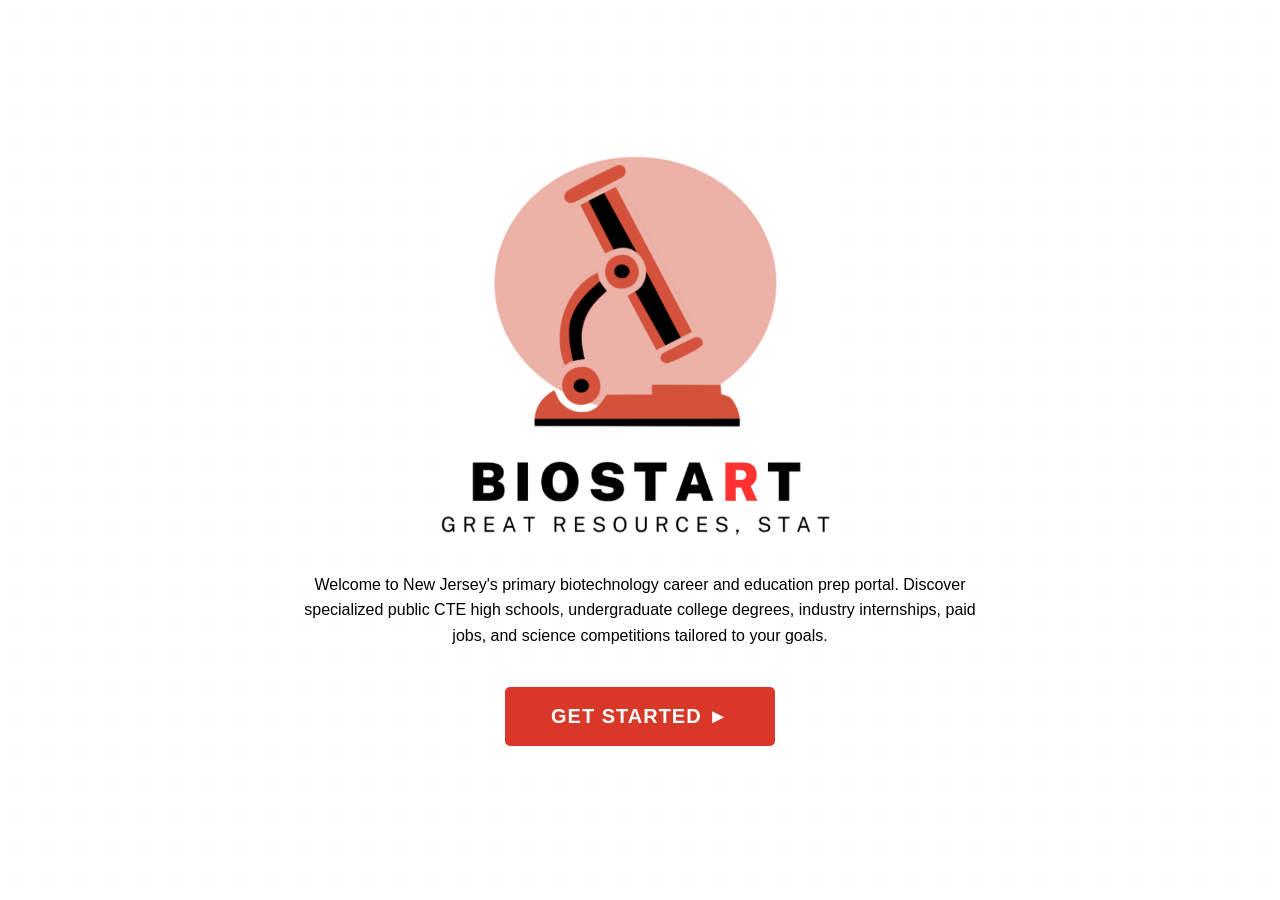
==== index.html @ e159eb1a "Update index.html" ====
<!DOCTYPE html>
<html lang="en">
<head>
    <meta charset="UTF-8">
    <meta name="viewport" content="width=device-width, initial-scale=1.0">
    <title>BIOSTART - Biotechnology Career & College Prep</title>
    <link rel="stylesheet" href="style.css">
    <link rel="icon" href="favicon.ico" sizes="any">
    <link rel="icon" type="image/png" href="favicon-192.png">
    <link rel="apple-touch-icon" href="apple-touch-icon.png">
</head>
<body>

    <!-- FULLSCREEN SPLASH OVERLAY PAGE -->
    <div id="splash-overlay">
        <img src="Draft for CTE Website.png" alt="BIOSTART Logo" class="splash-logo-img">
        <p class="splash-desc">
            Welcome to New Jersey's primary biotechnology career and education prep portal. Discover specialized public CTE high schools, undergraduate college degrees, industry internships, paid jobs, and science competitions tailored to your goals.
        </p>
        <button class="splash-btn" onclick="document.getElementById('splash-overlay').style.display='none'">GET STARTED ►</button>
    </div>

    <!-- BRAND HEADER -->
    <header>
        <a class="brand-box" href="index.html">
            <img src="biostart_logo_removed.bg.png" alt="BIOSTART logo" class="brand-logo-img">
            <div class="brand-title">
                <h1>BIOSTA<span style="color: #D93829;">R</span>T</h1>
                <p>Great Resources, Stat</p>
            </div>
        </a>
        <a class="user-pill" href="profile.html">
            👤 <span id="user-greeting">Guest Account</span>
        </a>
    </header>

    <!-- NAVIGATION BAR -->
    <nav>
        <a href="index.html" class="nav-btn active">Home</a>
        <a href="survey.html" class="nav-btn">Take Survey</a>
        <a href="jobs.html" class="nav-btn">Internships & Jobs</a>
        <a href="colleges.html" class="nav-btn">Colleges</a>
        <a href="highschools.html" class="nav-btn">Vocational High Schools</a>
        <a href="opportunities.html" class="nav-btn">Opportunities</a>
        <a href="resume.html" class="nav-btn">Create Resume</a>
        <a href="profile.html" class="nav-btn">Account Profile</a>
    </nav>

    <!-- MAIN APP CONTAINER -->
    <div class="container">
        <div class="hero-card">
            <h1 class="hero-title">Biotechnology Career & College Prep:<br>Student Resources</h1>
            <p style="font-size: 15px; max-width: 750px; margin: 0 auto 20px; color: #444;">A central hub designed for New Jersey students from middle school through higher education to discover biotech CTE high schools, degree tracks, internships, paid positions, and academic competitions.</p>
            <a href="survey.html" class="arrow-btn">
                GET STARTED ►
            </a>
            <p style="font-size: 13px; font-weight: 800; margin-top: 12px; color: #666;">Take the survey to see your personalized results</p>
            <div class="hero-tagline">EXPLORE . APPLY . SUCCEED .</div>
        </div>
    </div>



    <script src="script.js"></script>
</body>
</html>
---- style.css ----
/* style.css */
/* ==========================================================================
   BIOSTART CANVA DESIGN SYSTEM (RED #D93829, BLACK #0D0D0D, SOFT PINK/CREAM)
   ========================================================================== */
   :root {
    --biostart-red: #D93829;
    --biostart-red-hover: #b82a1d;
    --biostart-black: #0d0d0d;
    --biostart-white: #ffffff;
    --biostart-bg: hsl(351, 100%, 96%);
    --biostart-card-bg: hsl(351, 100%, 96%);
    --biostart-gray-light: rgb(255, 255, 255);
    --biostart-border: #0d0d0d;
    --biostart-font-main: 'Segoe UI', -apple-system, BlinkMacSystemFont, Roboto, sans-serif;
}

* {
    box-sizing: border-box;
    margin: 0;
    padding: 0;
}

body {
    font-family: var(--biostart-font-main);
    background-color: var(--biostart-bg);
    /* SUBTLE GEOMETRIC DOT GRID PATTERN FOR SIDE MARGINS */
    background-image: 
        radial-gradient(rgba(217, 56, 41, 0.12) 1.5px, transparent 1.5px), 
        radial-gradient(rgba(13, 13, 13, 0.05) 1.5px, transparent 1.5px);
    background-position: 0 0, 16px 16px;
    background-size: 32px 32px;
    background-attachment: fixed;
    color: var(--biostart-black);
    line-height: 1.5;
    -webkit-font-smoothing: antialiased;
    position: relative;
}

@media (max-width: 1320px) {
    body::before, body::after {
        display: none;
    }
}

/* --- SPLASH OVERLAY PAGE --- */
#splash-overlay {
    position: fixed;
    top: 0; left: 0; width: 100vw; height: 100vh;
    background-color: var(--biostart-white);
    color: var(--biostart-white);
    z-index: 9999;
    display: flex;
    flex-direction: column;
    justify-content: center;
    align-items: center;
    text-align: center;
    padding: 24px;
    overflow-y: auto;
     background-image: 
        radial-gradient(rgba(217, 56, 41, 0.12) 1.5px, transparent 1.5px), 
        radial-gradient(rgba(13, 13, 13, 0.05) 1.5px, transparent 1.5px);
    background-position: 0 0, 16px 16px;
    background-size: 32px 32px;
    background-attachment: fixed;
    color: var(--biostart-black);
    line-height: 1.5;
}

.splash-logo-img {
    width: auto;
    height: auto;
    max-width: min(560px, 100%);
    max-height: 45vh;
    object-fit: contain;
    margin-bottom: 16px;
}

.splash-title {
    font-size: 52px;
    font-weight: 900;
    letter-spacing: 3px;
    text-transform: uppercase;
    color: black;
    line-height: 1;
}

.splash-sub {
    font-size: 16px;
    font-weight: 800;
    letter-spacing: 2.5px;
    color: var(--biostart-red);
    text-transform: uppercase;
    margin-top: 10px;
    margin-bottom: 24px;
}

.splash-desc {
    max-width: 680px;
    font-size: 16px;
    color: black;
    margin-bottom: 36px;
    line-height: 1.6;
}

.splash-btn {
    background-color: var(--biostart-red);
    color: white;
    border: 3px solid white;
    padding: 18px 46px;
    font-size: 20px;
    font-weight: 900;
    text-transform: uppercase;
    cursor: pointer;
    border-radius: 8px;
    box-shadow: 0 6px 0 white;
    transition: all 0.2s;
    letter-spacing: 1px;
    text-decoration: none;
    display: inline-block;
}

.splash-btn:hover {
    transform: translateY(-4px);
    box-shadow: 0 10px 0 white;
    background-color: var(--biostart-red-hover);
}

/* --- SITE HEADER & BRANDING --- */
header {
    background-color: var(--biostart-black);
    color: var(--biostart-white);
    border-bottom: 6px solid var(--biostart-red);
    padding: 14px 32px;
    display: flex;
    justify-content: space-between;
    align-items: center;
    flex-wrap: wrap;
    gap: 15px;
    position: relative;
    z-index: 10;
}

.brand-box {
    display: flex;
    align-items: center;
    gap: 16px;
    cursor: pointer;
    text-decoration: none;
}

.brand-logo-img {
    height: 52px;
    width: auto;
    object-fit: contain;
}

.brand-title h1 {
    font-size: 26px; font-weight: 900;
    letter-spacing: 2px; text-transform: uppercase;
    color: var(--biostart-white); margin: 0; line-height: 1;
}

.brand-title p {
    font-size: 11px; text-transform: uppercase;
    letter-spacing: 1.5px; color: var(--biostart-red);
    font-weight: 800; margin-top: 4px;
}

.user-pill {
    background: #1a1a1a;
    border: 1px solid #333;
    padding: 8px 18px;
    border-radius: 20px;
    font-size: 12px;
    font-weight: 700;
    text-transform: uppercase;
    color: white;
    cursor: pointer;
    text-decoration: none;
    transition: background 0.2s;
}

.user-pill:hover {
    background: #2a2a2a;
    border-color: var(--biostart-red);
}

/* --- ROUNDED FLOATING SITE NAVIGATION BAR --- */
nav {
    background-color: var(--biostart-black);
    border: 3px solid var(--biostart-black);
    border-radius: 50px;
    display: flex;
    justify-content: flex-start;
    align-items: center;
    overflow-x: auto;
    white-space: nowrap;
    padding: 6px 12px;
    margin: 20px auto 0;
    max-width: 1232px;
    box-shadow: 0 4px 0 var(--biostart-black);
    position: relative;
    z-index: 10;
}

nav a.nav-btn {
    background: none;
    border: none;
    color: var(--biostart-white);
    padding: 10px 18px;
    font-weight: 800;
    text-transform: uppercase;
    font-size: 12px;
    letter-spacing: 0.5px;
    cursor: pointer;
    transition: all 0.2s;
    border-radius: 25px;
    text-decoration: none;
    display: inline-block;
    margin: 0 2px;
}

nav a.nav-btn:hover, nav a.nav-btn.active {
    color: var(--biostart-white);
    background-color: var(--biostart-red);
}

/* --- MAIN CONTAINER & PAGES --- */
.container {
    max-width: 1280px;
    margin: 28px auto;
    padding: 0 24px;
    min-height: 75vh;
    position: relative;
    z-index: 1;
}

/* --- CANVA HERO BANNER (PURE CSS LAYERED PATTERN) --- */
.hero-card {
    background: 
        linear-gradient(135deg, rgba(255, 255, 255, 0.98) 0%, rgba(250, 248, 245, 0.98) 100%);
    border: 3px solid var(--biostart-black);
    border-radius: 12px;
    padding: 42px 32px;
    text-align: center;
    box-shadow: 0 8px 0 var(--biostart-black);
    margin-bottom: 32px;
    position: relative;
    overflow: hidden;
}

.hero-title {
    font-size: 32px;
    font-weight: 900;
    text-transform: uppercase;
    letter-spacing: 1px;
    color: var(--biostart-black);
    margin-bottom: 16px;
    line-height: 1.2;
}

.hero-tagline {
    font-size: 22px;
    font-weight: 900;
    letter-spacing: 3px;
    color: var(--biostart-red);
    text-transform: uppercase;
    margin-top: 28px;
}

.arrow-btn {
    display: inline-flex;
    align-items: center;
    gap: 12px;
    background-color: var(--biostart-red);
    color: white;
    border: 3px solid var(--biostart-black);
    padding: 16px 36px;
    font-size: 18px;
    font-weight: 900;
    text-transform: uppercase;
    cursor: pointer;
    border-radius: 6px;
    box-shadow: 0 4px 0 var(--biostart-black);
    transition: transform 0.15s, box-shadow 0.15s;
    text-decoration: none;
}

.arrow-btn:hover {
    transform: translateY(-3px);
    box-shadow: 0 7px 0 var(--biostart-black);
    background-color: var(--biostart-red-hover);
}

/* --- CANVA VISUAL CHOICE CARDS --- */
.canva-choice-grid {
    display: grid;
    grid-template-columns: 1fr 1fr;
    gap: 24px;
    margin-bottom: 30px;
}

@media (max-width: 768px) {
    .canva-choice-grid { grid-template-columns: 1fr; }
}

.choice-card {
    background: rgba(255, 255, 255, 0.98);
    border: 3px solid var(--biostart-black);
    border-radius: 10px;
    padding: 28px;
    cursor: pointer;
    transition: all 0.2s;
    box-shadow: 0 6px 0 var(--biostart-black);
    display: flex;
    flex-direction: column;
    justify-content: space-between;
}

.choice-card:hover, .choice-card.selected {
    transform: translateY(-4px);
    box-shadow: 0 10px 0 var(--biostart-red);
    border-color: var(--biostart-red);
}

.choice-card-icon {
    font-size: 42px;
    margin-bottom: 14px;
}

.choice-card-title {
    font-size: 20px;
    font-weight: 900;
    text-transform: uppercase;
    margin-bottom: 10px;
    color: var(--biostart-black);
}

.choice-card-desc {
    font-size: 13px;
    color: #444;
    line-height: 1.45;
}

/* --- HEADINGS & FILTER HEADERS --- */
h2 {
    font-size: 24px;
    text-transform: uppercase;
    font-weight: 900;
    color: var(--biostart-black);
    margin-bottom: 18px;
    border-left: 6px solid var(--biostart-red);
    padding-left: 14px;
}

.filter-header-bar {
    background: var(--biostart-black);
    color: white;
    padding: 10px 18px;
    font-weight: 900;
    font-size: 12px;
    text-transform: uppercase;
    letter-spacing: 1px;
    border-radius: 4px;
    margin-bottom: 20px;
    display: flex;
    justify-content: space-between;
    align-items: center;
}

/* --- CARDS GRID LAYOUT --- */
.grid {
    display: grid;
    grid-template-columns: repeat(auto-fill, minmax(320px, 1fr));
    gap: 22px;
}

.card {
    background: rgba(255, 255, 255, 0.98);
    border: 2px solid var(--biostart-black);
    border-radius: 8px;
    padding: 22px;
    position: relative;
    display: flex;
    flex-direction: column;
    justify-content: space-between;
    box-shadow: 0 4px 0 var(--biostart-black);
    transition: transform 0.2s;
}

.card:hover {
    transform: translateY(-4px);
    box-shadow: 0 8px 0 var(--biostart-black);
}

.card-tag {
    background-color: var(--biostart-black);
    color: white;
    font-size: 10px;
    font-weight: 800;
    text-transform: uppercase;
    padding: 4px 9px;
    border-radius: 3px;
    margin-bottom: 12px;
    width: fit-content;
}

.card-title {
    font-size: 17px;
    font-weight: 900;
    text-transform: uppercase;
    margin-bottom: 8px;
    color: var(--biostart-black);
}

.card-body {
    font-size: 13px;
    color: #333;
    margin-bottom: 16px;
    line-height: 1.45;
}

.card-actions {
    display: flex;
    justify-content: space-between;
    align-items: center;
    margin-top: auto;
    padding-top: 12px;
    border-top: 1px solid #ddd;
}

.btn-action {
    background: var(--biostart-black);
    color: white;
    border: none;
    padding: 9px 16px;
    font-weight: 800;
    font-size: 11px;
    text-transform: uppercase;
    cursor: pointer;
    border-radius: 4px;
    transition: background 0.2s;
    text-decoration: none;
}

.btn-action:hover {
    background: var(--biostart-red);
}

.like-heart {
    font-size: 24px;
    cursor: pointer;
    color: #ccc;
    transition: color 0.2s;
    user-select: none;
}

.like-heart.liked {
    color: var(--biostart-red);
}

/* --- CTE HIGH SCHOOL SIDEBAR --- */
.hs-layout {
    display: grid;
    grid-template-columns: 280px 1fr;
    gap: 24px;
}

@media (max-width: 800px) {
    .hs-layout { grid-template-columns: 1fr; }
}

.hs-sidebar {
    background: rgba(255, 255, 255, 0.98);
    border: 2px solid var(--biostart-black);
    padding: 20px;
    border-radius: 8px;
    box-shadow: 0 4px 0 var(--biostart-black);
    height: fit-content;
}

.county-list {
    list-style: none;
    margin-top: 10px;
}

.county-list li {
    padding: 8px 12px;
    font-weight: 800;
    font-size: 12px;
    text-transform: uppercase;
    cursor: pointer;
    border-radius: 4px;
    border: 1px solid transparent;
    margin-bottom: 4px;
}

.county-list li:hover, .county-list li.active {
    background: var(--biostart-red);
    color: white;
    border-color: var(--biostart-black);
}

/* --- RESUME & PROFILE FORMS --- */
.resume-grid, .profile-grid {
    display: grid;
    grid-template-columns: 1fr 1fr;
    gap: 24px;
}

@media (max-width: 850px) {
    .resume-grid, .profile-grid { grid-template-columns: 1fr; }
}

.form-card {
    background: rgba(255, 255, 255, 0.98);
    border: 3px solid var(--biostart-black);
    padding: 24px;
    border-radius: 8px;
    box-shadow: 0 6px 0 var(--biostart-black);
}

.resume-field {
    width: 100%;
    padding: 10px;
    margin-bottom: 14px;
    border: 2px solid var(--biostart-black);
    border-radius: 4px;
    font-family: var(--biostart-font-main);
    font-size: 13px;
    background: white;
}

/* SAMPLE TOGGLE SWITCH BOX STYLES */
.sample-toggle-box {
    background: #fff0f0;
    border: 2px solid var(--biostart-red);
    border-radius: 6px;
    padding: 10px 14px;
    margin-bottom: 16px;
}

.toggle-container {
    display: inline-flex;
    align-items: center;
    cursor: pointer;
    user-select: none;
}

.toggle-container input {
    display: none;
}

.toggle-slider {
    width: 38px;
    height: 22px;
    background-color: #ccc;
    border: 2px solid var(--biostart-black);
    border-radius: 20px;
    position: relative;
    transition: 0.25s;
    margin-right: 10px;
    flex-shrink: 0;
}

.toggle-slider::before {
    content: "";
    position: absolute;
    width: 14px;
    height: 14px;
    border-radius: 50%;
    background-color: white;
    border: 1px solid var(--biostart-black);
    top: 2px;
    left: 2px;
    transition: 0.25s;
}

.toggle-container input:checked + .toggle-slider {
    background-color: var(--biostart-red);
}

.toggle-container input:checked + .toggle-slider::before {
    transform: translateX(16px);
}

.toggle-label {
    font-size: 11.5px;
    font-weight: 800;
    text-transform: uppercase;
    color: var(--biostart-black);
}

/* RESUME DISPLAY PREVIEW BOX WITH PURE CSS CLEAN BACKGROUND */
.resume-preview-container {
    background: linear-gradient(180deg, #ffffff 0%, #fafafa 100%);
    border: 2px solid var(--biostart-black);
    padding: 36px;
    border-radius: 0 0 8px 8px;
    box-shadow: 0 4px 12px rgba(0,0,0,0.15);
    min-height: 520px;
    position: relative;
}

/* --- RESUME BUILDER & TEMPLATES CANVA STYLES --- */
.template-selector-section {
    background: rgba(255, 255, 255, 0.98);
    border: 3px solid var(--biostart-black);
    padding: 20px;
    border-radius: 8px;
    margin-bottom: 24px;
    box-shadow: 0 4px 0 var(--biostart-black);
}

.template-options-grid {
    display: grid;
    grid-template-columns: repeat(auto-fit, minmax(220px, 1fr));
    gap: 16px;
}

.template-card {
    background: #fafafa;
    border: 2px solid var(--biostart-black);
    border-radius: 6px;
    padding: 16px;
    cursor: pointer;
    position: relative;
    transition: all 0.2s;
}

.template-card:hover, .template-card.selected {
    border-color: var(--biostart-red);
    background: #fff;
    box-shadow: 0 4px 0 var(--biostart-red);
    transform: translateY(-2px);
}

.template-badge {
    position: absolute;
    top: -10px; right: 10px;
    background: var(--biostart-red);
    color: white;
    font-size: 9px;
    font-weight: 900;
    text-transform: uppercase;
    padding: 2px 8px;
    border-radius: 10px;
}

.template-icon { font-size: 28px; margin-bottom: 6px; }
.template-title { font-size: 14px; font-weight: 900; text-transform: uppercase; margin-bottom: 4px; }
.template-desc { font-size: 11px; color: #555; line-height: 1.35; }

/* FORM GROUPS & INPUTS */
.form-section-group {
    background: #f9f9f9;
    border: 1px solid #ddd;
    border-left: 4px solid var(--biostart-black);
    padding: 14px;
    border-radius: 4px;
    margin-bottom: 16px;
}

.form-section-title {
    font-size: 12px;
    font-weight: 900;
    text-transform: uppercase;
    color: var(--biostart-black);
    margin-bottom: 10px;
    letter-spacing: 0.5px;
}

.form-row-2 {
    display: grid;
    grid-template-columns: 1fr 1fr;
    gap: 12px;
}

@media (max-width: 600px) {
    .form-row-2 { grid-template-columns: 1fr; }
}

.form-label {
    font-size: 10.5px;
    font-weight: 800;
    text-transform: uppercase;
    margin-bottom: 4px;
    display: block;
    color: #333;
}

.btn-action-sm {
    background: var(--biostart-black);
    color: white;
    border: none;
    padding: 5px 12px;
    font-weight: 800;
    font-size: 10px;
    text-transform: uppercase;
    cursor: pointer;
    border-radius: 3px;
}

.btn-action-sm:hover { background: var(--biostart-red); }

.preview-header-bar {
    background: var(--biostart-black);
    color: white;
    padding: 10px 16px;
    border-radius: 8px 8px 0 0;
    display: flex;
    justify-content: space-between;
    align-items: center;
}

/* RESUME DOCUMENT TEMPLATE OUTPUT STYLES */
#printable-resume {
    background: transparent;
    color: #111111;
    font-size: 10pt;
    line-height: 1.4;
}

.tpl-flex { display: flex; justify-content: space-between; align-items: baseline; }
.tpl-sec { margin-bottom: 14px; }
.tpl-p { margin-top: 3px; font-size: 9.5pt; color: #222; }

.resume-bullet-list {
    margin-left: 18px;
    margin-top: 4px;
    font-size: 9.5pt;
}

.resume-bullet-list li { margin-bottom: 3px; }

/* 1. Modern Biotech */
.tpl-modern .tpl-modern-header {
    display: flex;
    justify-content: space-between;
    align-items: center;
    border-bottom: 3px solid var(--biostart-red);
    padding-bottom: 8px;
}
.tpl-modern .tpl-name { font-size: 20pt; font-weight: bold; text-transform: uppercase; margin: 0; }
.tpl-modern .tpl-modern-title { font-size: 11pt; color: var(--biostart-red); font-weight: bold; }
.tpl-modern .tpl-dna-icon { font-size: 26pt; }
.tpl-modern .tpl-modern-contact { font-size: 9.5pt; margin: 8px 0 16px; color: #444; }
.tpl-modern-head {
    font-size: 11pt; font-weight: bold; text-transform: uppercase;
    border-left: 4px solid var(--biostart-red); padding-left: 8px;
    margin-bottom: 6px; color: var(--biostart-black);
}
.skill-pill {
    display: inline-block;
    background: #f0f0f0;
    border: 1px solid #ccc;
    padding: 2px 7px;
    font-size: 8.5pt;
    font-weight: 600;
    border-radius: 3px;
    margin-right: 4px;
    margin-bottom: 4px;
}

/* 2. Academic & Research */
.tpl-academic { font-family: 'Georgia', 'Times New Roman', serif; }
.tpl-academic-name { font-size: 18pt; letter-spacing: 1px; margin-bottom: 2px; }
.tpl-acad-head {
    font-size: 10.5pt; font-weight: bold; text-transform: uppercase;
    border-bottom: 1px solid #000; padding-bottom: 2px; margin-bottom: 6px;
}

/* 3. Industry Corporate */
.tpl-corporate { font-family: 'Arial', sans-serif; }
.tpl-corp-name { font-size: 20pt; font-weight: 800; text-transform: uppercase; margin: 0; }
.tpl-corp-head {
    font-size: 10pt; font-weight: bold; background: #eee;
    padding: 3px 6px; text-transform: uppercase; margin-bottom: 6px;
}

/* 4. Compact Lab Specialist (2-Column) */
.tpl-compact-grid { display: grid; grid-template-columns: 32% 65%; gap: 3%; }
.tpl-compact-left { background: rgba(248, 249, 250, 0.9); padding: 12px; border-right: 2px solid #ddd; }
.tpl-compact-head { font-size: 9.5pt; font-weight: bold; text-transform: uppercase; border-bottom: 1.5px solid var(--biostart-red); padding-bottom: 2px; margin-bottom: 6px; }
.tpl-compact-box { margin-bottom: 14px; }

/* --- MODAL DIALOG --- */
.modal-overlay {
    position: fixed;
    top: 0; left: 0; width: 100%; height: 100%;
    background: rgba(0,0,0,0.75);
    display: none;
    justify-content: center;
    align-items: center;
    z-index: 2000;
    padding: 20px;
}

.modal-card {
    background: white;
    border: 3px solid var(--biostart-black);
    padding: 32px;
    max-width: 600px;
    width: 100%;
    border-radius: 8px;
    max-height: 85vh;
    overflow-y: auto;
    position: relative;
}

.modal-close {
    position: absolute;
    top: 16px;
    right: 20px;
    font-size: 26px;
    font-weight: 900;
    cursor: pointer;
}

/* --- FLOATING ASSISTANT WIDGETS --- */
.floating-widget {
    position: fixed;
    bottom: 20px;
    z-index: 1000;
    background: var(--biostart-black);
    color: white;
    border: 2px solid var(--biostart-red);
    border-radius: 8px;
    overflow: hidden;
    box-shadow: 0 6px 20px rgba(0,0,0,0.4);
}

.chatbot-widget { right: 20px; width: 310px; }
.spotify-widget { left: 20px; width: 300px; }

@media (max-width: 700px) {
    .spotify-widget { display: none; }
}

.widget-header {
    background: var(--biostart-red);
    padding: 10px 16px;
    font-weight: 900;
    font-size: 12px;
    text-transform: uppercase;
    display: flex;
    justify-content: space-between;
    align-items: center;
    cursor: pointer;
}

.widget-body {
    padding: 14px;
    display: none;
    max-height: 300px;
    overflow-y: auto;
    background: #111;
}

.widget-body.open { display: block; }

.chat-msg {
    margin-bottom: 10px;
    font-size: 12px;
    padding: 8px 12px;
    border-radius: 4px;
}

.chat-bot { background: #222; color: #fff; border-left: 3px solid var(--biostart-red); }
.chat-user { background: var(--biostart-red); color: #fff; text-align: right; }

/* ==========================================================================
   STRICT PRINT STYLESHEET FOR CLEAN RESUME PRINTING ONLY
   ========================================================================== */
@media print {
    html, body {
        background: #ffffff !important;
        background-image: none !important;
        color: #000000 !important;
        margin: 0 !important;
        padding: 0 !important;
        width: 100% !important;
        height: auto !important;
        overflow: visible !important;
    }

    body::before, body::after {
        display: none !important;
    }

    header, nav, #splash-overlay, .floating-widget, .modal-overlay,
    .form-card, h2, .btn-action, .btn-action-sm, .filter-header-bar, .canva-choice-grid,
    .template-selector-section, .preview-header-bar, .container > p {
        display: none !important;
    }

    .container, .resume-grid, .resume-preview-container {
        display: block !important;
        width: 100% !important;
        max-width: 100% !important;
        margin: 0 !important;
        padding: 0 !important;
        border: none !important;
        box-shadow: none !important;
        background: #ffffff !important;
        background-image: none !important;
    }

    #printable-resume {
        display: block !important;
        width: 100% !important;
        padding: 0 !important;
        margin: 0 !important;
        background: #ffffff !important;
        color: #000000 !important;
        -webkit-print-color-adjust: exact !important;
        print-color-adjust: exact !important;
    }

    @page {
        size: letter portrait;
        margin: 0.6in;
    }
}
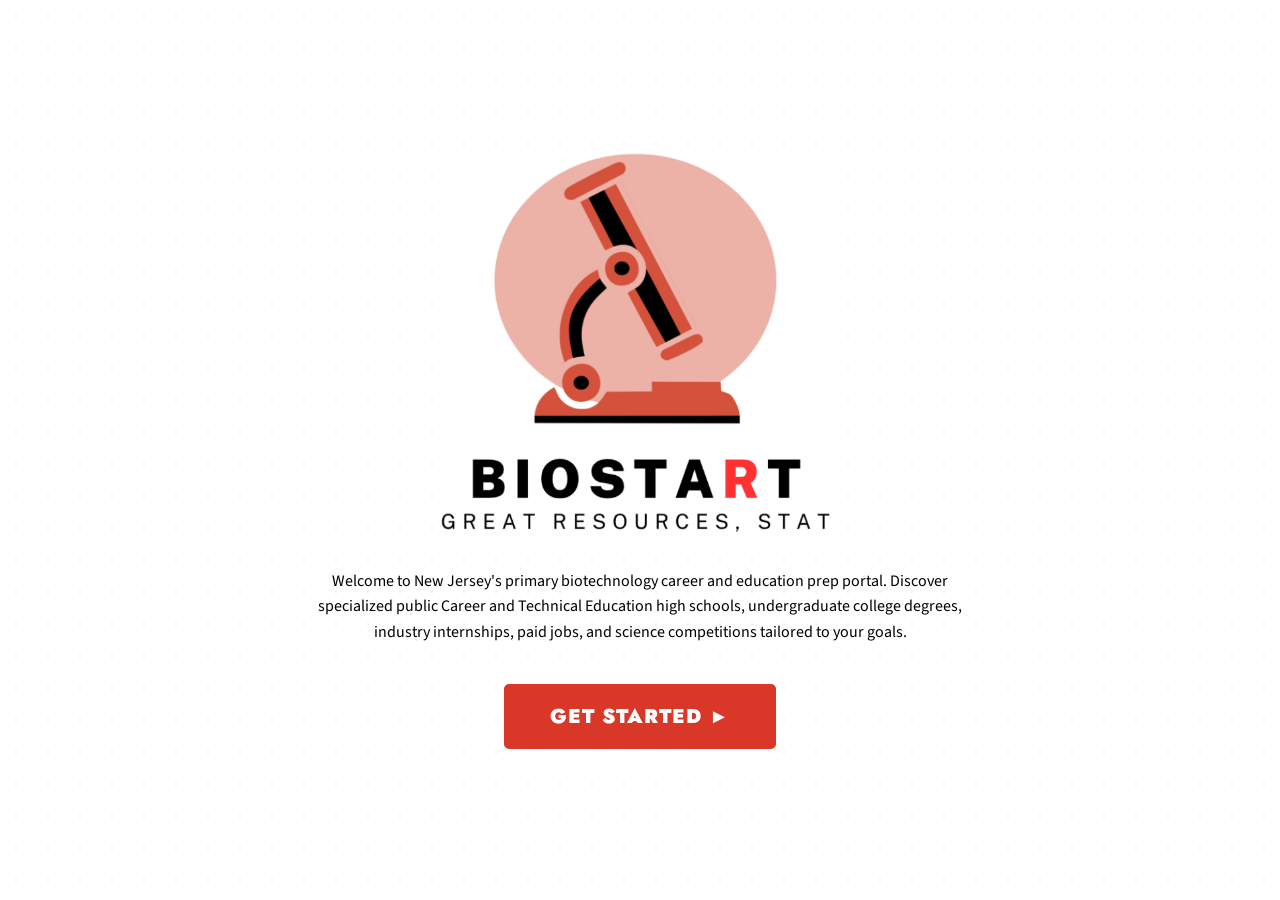
==== commit 88cac413: "Update index.html" ====
--- a/index.html
+++ b/index.html
@@ -15,10 +15,18 @@
     <div id="splash-overlay">
         <img src="Draft for CTE Website.png" alt="BIOSTART Logo" class="splash-logo-img">
         <p class="splash-desc">
-            Welcome to New Jersey's primary biotechnology career and education prep portal. Discover specialized public CTE high schools, undergraduate college degrees, industry internships, paid jobs, and science competitions tailored to your goals.
+            Welcome to New Jersey's primary biotechnology career and education prep portal. Discover specialized public Career and Technical Education high schools, undergraduate college degrees, industry internships, paid jobs, and science competitions tailored to your goals.
         </p>
-        <button class="splash-btn" onclick="document.getElementById('splash-overlay').style.display='none'">GET STARTED ►</button>
+        <button class="splash-btn" onclick="try { sessionStorage.setItem('biostartSplashSeen', '1'); } catch (e) {} document.getElementById('splash-overlay').style.display='none'">GET STARTED ►</button>
     </div>
+    <script>
+        // Show the splash only once per browser session; Home and the logo skip straight to the main page.
+        try {
+            if (sessionStorage.getItem('biostartSplashSeen')) {
+                document.getElementById('splash-overlay').style.display = 'none';
+            }
+        } catch (e) {}
+    </script>
 
     <!-- BRAND HEADER -->
     <header>
@@ -42,8 +50,7 @@
         <a href="colleges.html" class="nav-btn">Colleges</a>
         <a href="highschools.html" class="nav-btn">Vocational High Schools</a>
         <a href="opportunities.html" class="nav-btn">Opportunities</a>
-        <a href="resume.html" class="nav-btn">Create Resume</a>
-        <a href="profile.html" class="nav-btn">Account Profile</a>
+        <a href="resume.html" class="nav-btn">Create</a>
     </nav>
 
     <!-- MAIN APP CONTAINER -->
--- a/style.css
+++ b/style.css
@@ -1,3 +1,5 @@
+@import url('https://fonts.googleapis.com/css2?family=Jost:wght@400;500;600;700;800;900&family=Source+Sans+3:wght@400;500;600;700&display=swap');
+
 /* style.css */
 /* ==========================================================================
    BIOSTART CANVA DESIGN SYSTEM (RED #D93829, BLACK #0D0D0D, SOFT PINK/CREAM)
@@ -11,7 +13,10 @@
     --biostart-card-bg: hsl(351, 100%, 96%);
     --biostart-gray-light: rgb(255, 255, 255);
     --biostart-border: #0d0d0d;
-    --biostart-font-main: 'Segoe UI', -apple-system, BlinkMacSystemFont, Roboto, sans-serif;
+    --font-display: 'Jost', 'Century Gothic', 'Avenir Next', 'Futura', sans-serif;
+    --font-body: 'Source Sans 3', 'Segoe UI', -apple-system, BlinkMacSystemFont, Roboto, sans-serif;
+    --font-mono: 'Jost', 'Century Gothic', 'Avenir Next', 'Futura', sans-serif;   /* small labels use the display face */
+    --biostart-font-main: var(--font-body);
 }
 
 * {
@@ -23,12 +28,12 @@
 body {
     font-family: var(--biostart-font-main);
     background-color: var(--biostart-bg);
-    /* SUBTLE GEOMETRIC DOT GRID PATTERN FOR SIDE MARGINS */
-    background-image: 
-        radial-gradient(rgba(217, 56, 41, 0.12) 1.5px, transparent 1.5px), 
+    /* SUBTLE GEOMETRIC DOT GRID PATTERN */
+    background-image:
+        radial-gradient(rgba(217, 56, 41, 0.12) 1.5px, transparent 1.5px),
         radial-gradient(rgba(13, 13, 13, 0.05) 1.5px, transparent 1.5px);
     background-position: 0 0, 16px 16px;
-    background-size: 32px 32px;
+    background-size: 32px 32px, 32px 32px;
     background-attachment: fixed;
     color: var(--biostart-black);
     line-height: 1.5;
@@ -36,11 +41,6 @@
     position: relative;
 }
 
-@media (max-width: 1320px) {
-    body::before, body::after {
-        display: none;
-    }
-}
 
 /* --- SPLASH OVERLAY PAGE --- */
 #splash-overlay {
@@ -185,39 +185,61 @@
     border-color: var(--biostart-red);
 }
 
-/* --- ROUNDED FLOATING SITE NAVIGATION BAR --- */
+.user-pill { display: inline-flex; align-items: center; gap: 9px; }
+
+/* Avatar badge: same red-ringed circle used on the profile page, scaled down */
+.user-avatar {
+    display: inline-flex;
+    align-items: center;
+    justify-content: center;
+    width: 24px;
+    height: 24px;
+    font-size: 13px;
+    line-height: 1;
+    border-radius: 50%;
+    flex-shrink: 0;
+}
+.user-avatar.is-picked {
+    background: #eee;
+    border: 2px solid var(--biostart-red);
+    font-size: 12px;
+}
+
+/* Updated Navigation Bar Container */
 nav {
     background-color: var(--biostart-black);
     border: 3px solid var(--biostart-black);
-    border-radius: 50px;
+    border-radius: 25px;
     display: flex;
-    justify-content: flex-start;
-    align-items: center;
-    overflow-x: auto;
-    white-space: nowrap;
-    padding: 6px 12px;
+    justify-content: space-between;
+    align-items: center;
+    flex-wrap: wrap; /* Allows wrapping on narrower screens instead of forcing a scrollbar */
+    overflow-x: visible; /* Removes horizontal scrollbar */
+    white-space: normal;
+    padding: 8px 16px;
     margin: 20px auto 0;
-    max-width: 1232px;
+    max-width: 1280px; /* Expands to match main container width */
     box-shadow: 0 4px 0 var(--biostart-black);
     position: relative;
     z-index: 10;
 }
 
+/* Adjusted Navigation Buttons to fit comfortably */
 nav a.nav-btn {
     background: none;
     border: none;
     color: var(--biostart-white);
-    padding: 10px 18px;
+    padding: 8px 12px; /* Reduced padding from 10px 18px */
     font-weight: 800;
     text-transform: uppercase;
-    font-size: 12px;
-    letter-spacing: 0.5px;
+    font-size: 11.5px;
+    letter-spacing: 0.3px;
     cursor: pointer;
     transition: all 0.2s;
     border-radius: 25px;
     text-decoration: none;
     display: inline-block;
-    margin: 0 2px;
+    margin: 2px 1px;
 }
 
 nav a.nav-btn:hover, nav a.nav-btn.active {
@@ -385,7 +407,7 @@
     flex-direction: column;
     justify-content: space-between;
     box-shadow: 0 4px 0 var(--biostart-black);
-    transition: transform 0.2s;
+    transition: transform 0.2s, box-shadow 0.2s;
 }
 
 .card:hover {
@@ -448,12 +470,15 @@
 }
 
 .like-heart {
+    display: inline-block;
     font-size: 24px;
     cursor: pointer;
     color: #ccc;
-    transition: color 0.2s;
+    transition: color 0.2s, transform 0.15s;
     user-select: none;
 }
+.like-heart:hover { transform: scale(1.2); }
+.like-heart:active { transform: scale(0.85); }
 
 .like-heart.liked {
     color: var(--biostart-red);
@@ -816,58 +841,6 @@
     font-weight: 900;
     cursor: pointer;
 }
-
-/* --- FLOATING ASSISTANT WIDGETS --- */
-.floating-widget {
-    position: fixed;
-    bottom: 20px;
-    z-index: 1000;
-    background: var(--biostart-black);
-    color: white;
-    border: 2px solid var(--biostart-red);
-    border-radius: 8px;
-    overflow: hidden;
-    box-shadow: 0 6px 20px rgba(0,0,0,0.4);
-}
-
-.chatbot-widget { right: 20px; width: 310px; }
-.spotify-widget { left: 20px; width: 300px; }
-
-@media (max-width: 700px) {
-    .spotify-widget { display: none; }
-}
-
-.widget-header {
-    background: var(--biostart-red);
-    padding: 10px 16px;
-    font-weight: 900;
-    font-size: 12px;
-    text-transform: uppercase;
-    display: flex;
-    justify-content: space-between;
-    align-items: center;
-    cursor: pointer;
-}
-
-.widget-body {
-    padding: 14px;
-    display: none;
-    max-height: 300px;
-    overflow-y: auto;
-    background: #111;
-}
-
-.widget-body.open { display: block; }
-
-.chat-msg {
-    margin-bottom: 10px;
-    font-size: 12px;
-    padding: 8px 12px;
-    border-radius: 4px;
-}
-
-.chat-bot { background: #222; color: #fff; border-left: 3px solid var(--biostart-red); }
-.chat-user { background: var(--biostart-red); color: #fff; text-align: right; }
 
 /* ==========================================================================
    STRICT PRINT STYLESHEET FOR CLEAN RESUME PRINTING ONLY
@@ -888,7 +861,7 @@
         display: none !important;
     }
 
-    header, nav, #splash-overlay, .floating-widget, .modal-overlay,
+    header, nav, #search-results, #fx-layer, #save-toast, #save-tip, #splash-overlay, .floating-widget, .modal-overlay,
     .form-card, h2, .btn-action, .btn-action-sm, .filter-header-bar, .canva-choice-grid,
     .template-selector-section, .preview-header-bar, .container > p {
         display: none !important;
@@ -922,3 +895,867 @@
         margin: 0.6in;
     }
 }
+
+/* ==========================================================================
+   HEART FX, SAVE TOAST, FIRST-SAVE TIP, BADGE, SAVED-LIST ANIMATIONS
+   ========================================================================== */
+#fx-layer { position: fixed; inset: 0; pointer-events: none; z-index: 9999; overflow: hidden; }
+.fx-particle { position: absolute; line-height: 1; will-change: transform, opacity; text-shadow: 0 1px 0 rgba(0, 0, 0, 0.15); }
+.fx-ring { position: absolute; width: 24px; height: 24px; border: 3px solid var(--biostart-red); border-radius: 50%; }
+
+.like-heart.just-liked { animation: heartPop 0.6s cubic-bezier(0.2, 1.6, 0.4, 1); }
+@keyframes heartPop { 0% { transform: scale(0.3); } 50% { transform: scale(1.6) rotate(-10deg); } 100% { transform: scale(1); } }
+@keyframes heartbeat { 0%, 60%, 100% { transform: scale(1); } 15% { transform: scale(1.25); } 30% { transform: scale(1); } 45% { transform: scale(1.15); } }
+@keyframes countBump { 40% { transform: scale(1.8); color: var(--biostart-red); } 100% { transform: scale(1); } }
+
+#save-toast {
+    position: fixed; left: 50%; bottom: 28px; transform: translate(-50%, 30px); opacity: 0; pointer-events: none;
+    display: flex; align-items: center; gap: 10px; max-width: calc(100vw - 24px);
+    background: var(--biostart-black); color: var(--biostart-white); border: 3px solid var(--biostart-red);
+    border-radius: 40px; padding: 10px 18px; font-size: 13px; font-weight: 700;
+    box-shadow: 0 4px 0 rgba(0, 0, 0, 0.35); z-index: 10000; transition: opacity 0.3s, transform 0.3s;
+}
+#save-toast.show { opacity: 1; transform: translate(-50%, 0); pointer-events: auto; }
+#save-toast a { background: var(--biostart-red); color: var(--biostart-white); padding: 4px 12px; border-radius: 20px; text-decoration: none; font-weight: 900; font-size: 11px; text-transform: uppercase; white-space: nowrap; }
+.toast-heart { color: var(--biostart-red); font-size: 18px; animation: heartbeat 1s ease 2; }
+.toast-msg { overflow: hidden; text-overflow: ellipsis; white-space: nowrap; }
+
+.save-tip { position: fixed; z-index: 10001; width: min(360px, calc(100vw - 16px)); filter: drop-shadow(0 6px 0 rgba(0, 0, 0, 0.3)); animation: tipIn 0.4s cubic-bezier(0.2, 1.4, 0.4, 1); }
+.save-tip.tip-pinned { top: 12px; left: 50%; transform: translateX(-50%); }
+.tip-arrow { position: absolute; top: -28px; left: var(--arrow-x, 50%); margin-left: -14px; font-size: 28px; line-height: 1; color: var(--biostart-red); text-shadow: 0 2px 0 var(--biostart-black); animation: arrowBounce 0.8s ease-in-out infinite; }
+.tip-body { background: var(--biostart-white); border: 3px solid var(--biostart-black); border-radius: 10px; padding: 12px 14px; font-size: 13px; }
+.tip-body p { margin: 6px 0 10px; line-height: 1.4; }
+.tip-name { font-weight: 700; color: #444; }
+.tip-actions { display: flex; gap: 8px; flex-wrap: wrap; }
+.tip-actions .btn-action { text-decoration: none; display: inline-block; font-size: 11px; padding: 7px 12px; }
+.save-tip:not(.tip-pinned) .tip-show { display: none; }
+@keyframes arrowBounce { 50% { transform: translateY(-8px); } }
+@keyframes tipIn { from { opacity: 0; margin-top: 14px; } }
+
+nav a.nav-btn.nav-spotlight { position: relative; z-index: 20; animation: navSpotlight 1.2s ease-in-out infinite; }
+@keyframes navSpotlight { 0%, 100% { box-shadow: 0 0 0 0 rgba(217, 56, 41, 0.9); } 50% { box-shadow: 0 0 0 5px rgba(217, 56, 41, 0.25); transform: scale(1.06); } }
+.save-badge { display: inline-block; margin-left: 6px; padding: 1px 7px; border-radius: 10px; background: var(--biostart-red); color: var(--biostart-white); font-size: 11px; font-weight: 900; }
+.save-badge.bump { animation: countBump 0.5s ease; }
+
+.saved-card { transition: transform 0.2s, box-shadow 0.2s; }
+.saved-card:hover { transform: translateY(-3px) rotate(-0.4deg); }
+.saved-card .like-heart.liked { animation: heartbeat 1.8s ease-in-out infinite; }
+.saved-in { animation: savedIn 0.55s cubic-bezier(0.2, 1.2, 0.4, 1) backwards; }
+.saved-new { animation: savedIn 0.55s cubic-bezier(0.2, 1.2, 0.4, 1) backwards, savedGlow 1.6s ease-out 0.4s 2; }
+@keyframes savedIn { from { opacity: 0; transform: translateY(24px) scale(0.92); } }
+@keyframes savedGlow { 0%, 100% { box-shadow: 0 0 0 0 rgba(217, 56, 41, 0); } 50% { box-shadow: 0 0 0 6px rgba(217, 56, 41, 0.35); } }
+.card-removing { animation: cardOut 0.3s ease-in forwards; }
+@keyframes cardOut { to { opacity: 0; transform: translateX(40px) scale(0.9); } }
+.count-bump { display: inline-block; animation: countBump 0.5s ease; }
+.saved-empty { animation: emptyBob 2.4s ease-in-out infinite; }
+@keyframes emptyBob { 50% { transform: translateY(-4px); } }
+
+@media (prefers-reduced-motion: reduce) {
+    .saved-in, .saved-new, .saved-empty, .toast-heart, .tip-arrow, .save-tip, .nav-spotlight,
+    .saved-card .like-heart.liked, .like-heart.just-liked { animation: none !important; transition: none !important; }
+}
+
+/* ==========================================================================
+   SUBTLE MOTION (all short, all one-shot, none loop)
+   ========================================================================== */
+/* Buttons press into their hard shadow */
+.arrow-btn:active, .splash-btn:active { transform: translateY(3px); box-shadow: 0 1px 0 var(--biostart-black); }
+.choice-card:active { transform: translateY(2px); box-shadow: 0 3px 0 var(--biostart-red); }
+.btn-action, .btn-action-sm { display: inline-block; transition: background 0.2s, transform 0.1s; }
+.btn-action:active, .btn-action-sm:active { transform: translateY(1px) scale(0.97); }
+.btn-saved { background: var(--biostart-red) !important; }
+
+/* Splash: logo comes into focus, then the text and button follow */
+.splash-logo-img { animation: focusPull 0.9s ease-out backwards; }
+.splash-desc, .splash-btn { animation: fadeUp 0.6s ease-out 0.5s backwards; }
+@keyframes focusPull { from { filter: blur(10px); opacity: 0; transform: scale(1.04); } }
+@keyframes fadeUp { from { opacity: 0; transform: translateY(10px); } }
+
+/* Cards fade up in a quick stagger when a tab or filter changes */
+.grid-enter > * { animation: gridIn 0.3s ease-out backwards; }
+.grid-enter > :nth-child(2) { animation-delay: 40ms; }
+.grid-enter > :nth-child(3) { animation-delay: 80ms; }
+.grid-enter > :nth-child(4) { animation-delay: 120ms; }
+.grid-enter > :nth-child(5) { animation-delay: 160ms; }
+.grid-enter > :nth-child(6) { animation-delay: 200ms; }
+.grid-enter > :nth-child(n+7) { animation-delay: 240ms; }
+@keyframes gridIn { from { opacity: 0; transform: translateY(10px); } }
+
+/* Invalid field shake */
+.field-shake { animation: fieldShake 0.4s ease; outline: 2px solid var(--biostart-red); }
+@keyframes fieldShake { 20%, 60% { transform: translateX(-5px); } 40%, 80% { transform: translateX(5px); } }
+
+/* Resume preview: edited section gets a quick tint */
+.tpl-flash { animation: tplFlash 0.9s ease-out; border-radius: 3px; }
+@keyframes tplFlash { from { background: rgba(217, 56, 41, 0.18); } to { background: transparent; } }
+@media print { .tpl-flash { animation: none !important; background: none !important; } }
+
+@media (prefers-reduced-motion: reduce) {
+    .search-hit,
+    .splash-logo-img, .splash-desc, .splash-btn, .grid-enter > *, .field-shake, .tpl-flash { animation: none !important; }
+}
+
+/* ==========================================================================
+   SITE SEARCH
+   The wrapper keeps a fixed footprint in the nav, so nothing around it ever
+   reflows. On focus the field grows leftward over the nav as an overlay.
+   ========================================================================== */
+.nav-search {
+    --search-closed-w: 168px;
+    --search-open-w: min(420px, calc(100vw - 32px));
+    --search-ease: cubic-bezier(0.22, 1, 0.36, 1);
+    position: relative;
+    margin-left: auto;
+    order: 99;
+    flex: 0 0 var(--search-closed-w);
+    width: var(--search-closed-w);
+    height: 34px;
+    z-index: 5;
+}
+
+#site-search-input {
+    position: absolute;
+    top: 0;
+    right: 0;
+    width: 100%;
+    height: 100%;
+    box-sizing: border-box;
+    background: #1c1c1c;
+    color: var(--biostart-white);
+    border: 2px solid #444;
+    border-radius: 22px;
+    padding: 0 40px 0 34px;
+    font-size: 12px;
+    font-weight: 700;
+    font-family: inherit;
+    letter-spacing: 0.2px;
+    outline: none;
+    box-shadow: 0 0 0 var(--biostart-red);
+    transition: width 0.34s var(--search-ease),
+                background 0.2s ease,
+                border-color 0.2s ease,
+                border-radius 0.34s var(--search-ease),
+                box-shadow 0.2s ease,
+                transform 0.2s ease;
+}
+#site-search-input::placeholder { color: #8a8a8a; font-weight: 600; transition: color 0.2s ease; }
+#site-search-input:hover { border-color: #6a6a6a; }
+#site-search-input:focus {
+    width: var(--search-open-w);
+    background: #000;
+    border-color: var(--biostart-red);
+    border-radius: 10px;
+    box-shadow: 0 3px 0 var(--biostart-red);
+    transform: translateY(-1px);
+}
+#site-search-input:focus::placeholder { color: #666; }
+#site-search-input::-webkit-search-cancel-button { display: none; }
+
+/* Icon rides inside the field; it sits above the input but ignores the mouse */
+.ns-icon {
+    position: absolute;
+    left: auto;
+    right: calc(var(--search-closed-w) - 26px);   /* sits 12px inside the field's left edge */
+    top: 50%;
+    width: 14px;
+    height: 14px;
+    margin-top: -7px;
+    color: #9a9a9a;
+    pointer-events: none;
+    z-index: 2;
+    transition: color 0.2s ease, transform 0.34s var(--search-ease), right 0.34s var(--search-ease);
+}
+.nav-search:focus-within .ns-icon { color: var(--biostart-red); transform: translateY(-1px); right: calc(var(--search-open-w) - 26px); }
+
+/* Right-hand slot: "/" shortcut hint when idle, clear button once there is text */
+.ns-kbd, .ns-clear {
+    position: absolute;
+    right: 10px;
+    top: 50%;
+    z-index: 2;
+    transition: opacity 0.15s ease, transform 0.2s ease, background 0.15s ease;
+}
+.ns-kbd {
+    transform: translateY(-50%);
+    min-width: 18px;
+    padding: 1px 5px 2px;
+    text-align: center;
+    font: 800 10px/1.2 var(--biostart-font-main);
+    color: #999;
+    border: 1px solid #555;
+    border-bottom-width: 2px;
+    border-radius: 4px;
+    pointer-events: none;
+}
+.nav-search:focus-within .ns-kbd,
+.nav-search.has-value .ns-kbd { opacity: 0; }
+
+.ns-clear {
+    width: 20px;
+    height: 20px;
+    margin-top: -10px;
+    padding: 0;
+    border: none;
+    border-radius: 50%;
+    background: #2a2a2a;
+    color: #ddd;
+    font: 800 13px/20px var(--biostart-font-main);
+    text-align: center;
+    cursor: pointer;
+    opacity: 0;
+    pointer-events: none;
+    transform: scale(0.7);
+}
+.nav-search.has-value .ns-clear { opacity: 1; pointer-events: auto; transform: scale(1); }
+.ns-clear:hover { background: var(--biostart-red); color: #fff; }
+
+/* Results panel: stays in the DOM so it can ease in and out */
+#search-results {
+    position: fixed;
+    z-index: 10002;
+    max-height: 60vh;
+    overflow-y: auto;
+    background: var(--biostart-white);
+    border: 3px solid var(--biostart-black);
+    border-radius: 10px;
+    box-shadow: 0 4px 0 var(--biostart-black);
+    opacity: 0;
+    visibility: hidden;
+    pointer-events: none;
+    transform: translateY(-6px);
+    transform-origin: top right;
+    transition: opacity 0.16s ease, transform 0.26s cubic-bezier(0.22, 1, 0.36, 1), visibility 0s linear 0.26s;
+}
+#search-results.open {
+    opacity: 1;
+    visibility: visible;
+    pointer-events: auto;
+    transform: none;
+    transition: opacity 0.16s ease, transform 0.26s cubic-bezier(0.22, 1, 0.36, 1), visibility 0s;
+}
+.sr-item { display: flex; gap: 10px; align-items: flex-start; padding: 10px 12px; text-decoration: none; color: inherit; border-bottom: 1px solid #eee; border-left: 4px solid transparent; transition: background 0.12s ease, border-left-color 0.12s ease; }
+.sr-item:last-child { border-bottom: none; }
+.sr-item.active { background: var(--biostart-bg); border-left-color: var(--biostart-red); }
+.sr-type { flex-shrink: 0; min-width: 104px; font-size: 10px; font-weight: 900; text-transform: uppercase; padding-top: 3px; color: #555; }
+.sr-main { display: flex; flex-direction: column; gap: 2px; min-width: 0; }
+.sr-name { font-size: 13px; font-weight: 800; }
+.sr-snip { font-size: 11px; font-weight: 600; color: #666; line-height: 1.35; }
+.sr-hint { padding: 14px; font-size: 12px; font-weight: 600; color: #444; line-height: 1.5; }
+.sr-chips { display: flex; flex-wrap: wrap; gap: 6px; margin-top: 10px; }
+.sr-chip { background: var(--biostart-bg); border: 2px solid var(--biostart-black); border-radius: 14px; padding: 3px 10px; font-size: 11px; font-weight: 800; cursor: pointer; transition: background 0.12s ease, color 0.12s ease; }
+.sr-chip:hover { background: var(--biostart-red); color: var(--biostart-white); }
+#search-results mark { background: rgba(217, 56, 41, 0.22); color: inherit; border-radius: 2px; padding: 0 1px; }
+
+@media (prefers-reduced-motion: reduce) {
+    #site-search-input, .ns-icon, .ns-kbd, .ns-clear, #search-results, #search-results.open { transition: none !important; }
+}
+
+.search-hit { outline: 3px solid var(--biostart-red); outline-offset: 3px; animation: searchHit 1.1s ease-out 2; }
+@keyframes searchHit {
+    0%, 100% { box-shadow: 0 4px 0 var(--biostart-black), 0 0 0 0 rgba(217, 56, 41, 0); }
+    50% { box-shadow: 0 4px 0 var(--biostart-black), 0 0 0 14px rgba(217, 56, 41, 0.25); }
+}
+@media (max-width: 600px) {
+    .sr-type { min-width: 78px; }
+}
+
+/* ==========================================================================
+   LOGOS ON CARDS
+   ========================================================================== */
+.card-head { display: flex; align-items: center; gap: 12px; margin-bottom: 14px; }
+.card-head .card-tag { margin-bottom: 0; min-width: 0; line-height: 1.35; }
+.card-logo {
+    flex: 0 0 54px;
+    width: 54px;
+    height: 54px;
+    display: flex;
+    align-items: center;
+    justify-content: center;
+    background: #fff;
+    border: 2px solid var(--biostart-black);
+    border-radius: 10px;
+    box-shadow: 0 3px 0 var(--biostart-black);
+    overflow: hidden;
+    font-size: 17px;
+    font-weight: 900;
+    letter-spacing: 0.5px;
+    color: var(--biostart-red);
+}
+.card-logo img { width: 100%; height: 100%; object-fit: contain; padding: 6px; box-sizing: border-box; }
+.card-logo img.small-logo { width: 28px; height: 28px; padding: 0; }
+.card-logo.no-img { background: var(--biostart-bg); }
+.card-logo.sm { flex-basis: 40px; width: 40px; height: 40px; border-radius: 8px; box-shadow: 0 2px 0 var(--biostart-black); font-size: 13px; }
+.card-logo.sm img { padding: 4px; }
+.card-logo.sm img.small-logo { width: 22px; height: 22px; padding: 0; }
+.card:hover .card-logo { transform: rotate(-3deg); }
+.card-logo { transition: transform 0.2s ease; }
+
+/* ==========================================================================
+   PAGE BANNERS (Colleges, High Schools, Jobs, Opportunities)
+   Optional photos: images/banner-colleges.jpg, banner-highschools.jpg,
+   banner-jobs.jpg, banner-opportunities.jpg. Missing files simply don't show.
+   ========================================================================== */
+.page-banner {
+    position: relative;
+    isolation: isolate;
+    overflow: hidden;
+    display: flex;
+    align-items: center;
+    min-height: 150px;
+    margin-bottom: 22px;
+    padding: 22px 28px;
+    background: #fff;
+    border: 3px solid var(--biostart-black);
+    border-radius: 12px;
+    box-shadow: 0 5px 0 var(--biostart-black);
+}
+.page-banner::before {
+    content: '';
+    position: absolute;
+    inset: 0;
+    z-index: -2;
+    background: var(--banner-photo, none) center var(--banner-pos, 50%) / cover no-repeat;
+    opacity: 0.32;
+}
+.page-banner::after {            /* keeps the text readable when a photo is present */
+    content: '';
+    position: absolute;
+    inset: 0;
+    z-index: -1;
+    background: linear-gradient(90deg, rgba(255, 255, 255, 0.94) 30%, rgba(255, 255, 255, 0) 80%);
+}
+.banner-colleges      { --banner-photo: url('images/banner-colleges.jpg'); }
+.banner-highschools   { --banner-photo: url('images/banner-highschools.jpg'); --banner-pos: 14%; }
+.banner-jobs          { --banner-photo: url('images/banner-jobs.jpg'); --banner-pos: 20%; }
+.banner-opportunities { --banner-photo: url('images/banner-opportunities.jpg'); }
+
+.pb-scene { position: absolute; top: 0; right: 10px; bottom: 0; width: 58%; z-index: -1; display: flex; align-items: flex-end; justify-content: flex-end; }
+.pb-scene svg { width: 100%; height: 100%; padding: 12px 0 0; box-sizing: border-box; }
+.pb-text { position: relative; max-width: 520px; }
+.pb-text h2 { margin: 0 0 8px; }
+.pb-text p { margin: 0; font-size: 14px; font-weight: 700; color: #444; line-height: 1.45; }
+
+@media (max-width: 760px) {
+    .page-banner { padding: 18px; min-height: 130px; }
+    .pb-scene { width: 100%; opacity: 0.28; }
+    .page-banner::after { background: rgba(255, 255, 255, 0.55); }
+}
+@media print { .page-banner { display: none !important; } }
+
+/* Photo present: the photo takes over and the illustration steps aside */
+.page-banner.has-photo::before { opacity: 0.62; }
+.page-banner.has-photo::after  { background: linear-gradient(90deg, rgba(255, 255, 255, 0.96) 32%, rgba(255, 255, 255, 0.55) 62%, rgba(255, 255, 255, 0) 92%); }
+.page-banner.has-photo .pb-scene { display: none; }
+@media (max-width: 760px) {
+    .page-banner.has-photo::after { background: rgba(255, 255, 255, 0.72); }
+}
+
+/* "Did you mean" line at the top of the search results */
+.sr-did { padding: 12px 14px; font-size: 12px; font-weight: 700; color: #444; line-height: 1.9; background: var(--biostart-bg); border-bottom: 2px solid var(--biostart-black); }
+.sr-did .sr-chip { margin: 0 3px; vertical-align: baseline; }
+
+/* ==========================================================================
+   CREATE HUB + POSTER LAB
+   Loaded only on resume.html (after style.css)
+   ========================================================================== */
+[hidden] { display: none !important; }
+
+.back-link {
+    display: inline-block;
+    margin-bottom: 14px;
+    font-size: 12px;
+    font-weight: 900;
+    text-transform: uppercase;
+    letter-spacing: 0.04em;
+    color: var(--biostart-black);
+    text-decoration: none;
+    border-bottom: 2px solid var(--biostart-red);
+}
+.back-link:hover { color: var(--biostart-red); }
+
+/* ---------- HUB: two big buttons ---------- */
+.hub-grid { display: grid; grid-template-columns: 1fr 1fr; gap: 28px; margin: 26px 0 10px; }
+@media (max-width: 768px) { .hub-grid { grid-template-columns: 1fr; } }
+
+.hub-card {
+    position: relative;
+    display: flex;
+    flex-direction: column;
+    gap: 12px;
+    min-height: 330px;
+    padding: 30px;
+    background: #fff;
+    border: 3px solid var(--biostart-black);
+    border-radius: 12px;
+    box-shadow: 0 7px 0 var(--biostart-black);
+    text-decoration: none;
+    color: inherit;
+    transition: transform 0.2s, box-shadow 0.2s, border-color 0.2s;
+}
+.hub-card:hover, .hub-card:focus-visible {
+    transform: translateY(-5px);
+    box-shadow: 0 12px 0 var(--biostart-red);
+    border-color: var(--biostart-red);
+    outline: none;
+}
+.hub-card:active { transform: translateY(1px); box-shadow: 0 4px 0 var(--biostart-red); }
+.hub-art { height: 104px; margin-bottom: 4px; }
+.hub-art svg { height: 100%; width: auto; display: block; }
+.hub-sub { font-size: 11px; font-weight: 900; text-transform: uppercase; letter-spacing: 0.1em; color: var(--biostart-red); }
+.hub-title { font-size: 30px; font-weight: 900; text-transform: uppercase; line-height: 1.05; margin-top: -6px; }
+.hub-desc { font-size: 14px; color: #444; line-height: 1.5; }
+.hub-chips { display: flex; flex-wrap: wrap; gap: 6px; margin-top: auto; padding-top: 6px; }
+.hub-chip { font-size: 10.5px; font-weight: 800; text-transform: uppercase; border: 2px solid var(--biostart-black); border-radius: 14px; padding: 3px 10px; background: var(--biostart-bg); }
+.hub-go { font-weight: 900; font-size: 13px; text-transform: uppercase; color: var(--biostart-red); }
+.hub-badge {
+    position: absolute; top: -13px; right: 20px;
+    background: var(--biostart-red); color: #fff;
+    font-size: 10px; font-weight: 900; letter-spacing: 0.1em;
+    padding: 4px 10px; border: 2px solid var(--biostart-black); border-radius: 4px;
+}
+
+/* ---------- POSTER LAB: workspace ---------- */
+.poster-intro { margin-bottom: 20px; color: #444; font-weight: 600; max-width: 820px; }
+.poster-workspace { display: grid; grid-template-columns: minmax(320px, 440px) minmax(0, 1fr); gap: 24px; align-items: start; }
+@media (max-width: 1000px) { .poster-workspace { grid-template-columns: 1fr; } }
+
+.poster-form .pf-top { display: flex; justify-content: space-between; align-items: center; margin-bottom: 14px; border-bottom: 2px solid var(--biostart-black); padding-bottom: 8px; }
+.poster-form .pf-top h3 { font-size: 16px; text-transform: uppercase; font-weight: 900; margin: 0; }
+.pf-input {
+    width: 100%; padding: 10px; margin-bottom: 14px;
+    border: 2px solid var(--biostart-black); border-radius: 4px;
+    font-family: inherit; font-size: 13px; background: #fff; color: var(--biostart-black);
+    box-sizing: border-box;
+}
+.pf-input:focus { outline: none; border-color: var(--biostart-red); box-shadow: 0 0 0 3px rgba(217, 56, 41, 0.18); }
+textarea.pf-input { resize: vertical; line-height: 1.4; }
+.pf-hint { margin: -2px 0 6px; font-size: 11px; font-weight: 600; color: #666; line-height: 1.35; }
+.poster-form .form-row-2 > div { min-width: 0; }
+
+/* Guide */
+.poster-guide { background: #fff7f5; border: 2px solid var(--biostart-black); border-left: 6px solid var(--biostart-red); border-radius: 6px; padding: 12px 14px; margin-bottom: 16px; }
+.poster-guide summary { cursor: pointer; font-size: 12px; font-weight: 900; text-transform: uppercase; letter-spacing: 0.03em; }
+.poster-guide ul { margin: 10px 0 8px 18px; padding: 0; font-size: 12.5px; line-height: 1.5; color: #333; }
+.poster-guide li { margin-bottom: 4px; }
+.poster-guide .pg-meta { font-size: 11.5px; font-weight: 700; color: #555; margin: 6px 0 0; }
+
+/* Pickers */
+.theme-picker { display: flex; flex-wrap: wrap; gap: 8px; margin-bottom: 14px; }
+.theme-btn { display: flex; align-items: center; gap: 7px; background: #fff; border: 2px solid var(--biostart-black); border-radius: 20px; padding: 5px 12px 5px 6px; font: 800 11px inherit; font-family: inherit; cursor: pointer; transition: transform 0.12s, box-shadow 0.12s; }
+.theme-btn:hover { transform: translateY(-1px); }
+.theme-btn.on { border-color: var(--biostart-red); box-shadow: 0 3px 0 var(--biostart-red); }
+.theme-dots { display: inline-flex; }
+.theme-dots i { width: 14px; height: 14px; border-radius: 50%; border: 2px solid var(--biostart-black); display: block; }
+.theme-dots i + i { margin-left: -5px; }
+
+.icon-picker { --pa: #D94F3B; --pb: #F6D5CE; --ink: #0d0d0d; display: grid; grid-template-columns: repeat(7, 1fr); gap: 6px; margin-bottom: 14px; }
+@media (max-width: 520px) { .icon-picker { grid-template-columns: repeat(5, 1fr); } }
+.icon-btn { background: #fff; border: 2px solid var(--biostart-black); border-radius: 8px; padding: 3px; aspect-ratio: 1; cursor: pointer; transition: transform 0.12s, box-shadow 0.12s; }
+.icon-btn svg { width: 100%; height: 100%; display: block; }
+.icon-btn:hover { transform: translateY(-2px); }
+.icon-btn.on { border-color: var(--biostart-red); background: #fff1ee; box-shadow: 0 3px 0 var(--biostart-red); }
+.icon-name { font-size: 11px; font-weight: 800; color: var(--biostart-red); margin: -8px 0 12px; }
+
+/* Checklist */
+.poster-checklist { background: #f9f9f9; border: 1px solid #ddd; border-left: 4px solid var(--biostart-black); border-radius: 4px; padding: 12px 14px; margin: 6px 0 16px; }
+.poster-checklist summary { cursor: pointer; font-size: 12px; font-weight: 900; text-transform: uppercase; }
+.poster-checklist label { display: flex; gap: 8px; align-items: flex-start; font-size: 12.5px; font-weight: 600; margin-top: 8px; cursor: pointer; line-height: 1.35; }
+.poster-checklist input { margin-top: 2px; accent-color: var(--biostart-red); }
+.pc-count { color: var(--biostart-red); }
+
+/* Preview column */
+.poster-meter { display: flex; align-items: center; gap: 10px; padding: 8px 16px; background: #fff; border: 2px solid var(--biostart-black); border-top: none; font-size: 12px; font-weight: 800; }
+.poster-meter .pm-bar { flex: 1; height: 8px; background: #eee; border-radius: 4px; overflow: hidden; border: 1px solid #bbb; }
+.poster-meter .pm-fill { height: 100%; width: 0; background: #e0a100; transition: width 0.25s ease, background 0.25s; }
+.poster-meter.ok .pm-fill { background: #2E7D32; }
+.poster-meter.over .pm-fill { background: #C62828; }
+.poster-overflow { background: #FDECEA; border: 2px solid #C62828; border-top: none; color: #8a1c1c; padding: 8px 16px; font-size: 12px; font-weight: 700; }
+.poster-stage { background: #fff; border: 2px solid var(--biostart-black); border-top: none; padding: 20px; border-radius: 0 0 8px 8px; box-shadow: 0 4px 12px rgba(0, 0, 0, 0.15); }
+
+/* ==========================================================================
+   THE POSTER ITSELF
+   Everything inside is sized in em and the base size comes from the poster's
+   own width (cqw), so it scales exactly the same on screen and on paper.
+   ========================================================================== */
+.poster-wrap { container-type: inline-size; width: 100%; margin: 0 auto; }
+.poster-wrap.portrait { max-width: 640px; }
+
+.poster {
+    --ink: #0d0d0d;
+    display: flex; flex-direction: column;
+    width: 100%;
+    color: var(--ink);
+    background: #fff;
+    background: color-mix(in srgb, var(--pb) 26%, #fff);
+    border: 0.22em solid var(--ink);
+    box-shadow: 0 0.4em 0 var(--ink);
+    line-height: 1.35;
+    -webkit-print-color-adjust: exact; print-color-adjust: exact;
+}
+.poster.landscape { font-size: 1.42cqw; aspect-ratio: 11 / 8.5; }
+.poster.portrait  { font-size: 2.25cqw; aspect-ratio: 8.5 / 11; }
+.poster * { box-sizing: border-box; }
+.poster svg.pi { display: block; }
+
+.pp-head { display: flex; align-items: center; gap: 1.2em; background: var(--pa); color: #fff; padding: 1em 1.5em; border-bottom: 0.22em solid var(--ink); }
+.pp-head-text { flex: 1; min-width: 0; }
+.pp-title { margin: 0; font-size: 2.3em; line-height: 1.05; font-weight: 900; text-transform: uppercase; letter-spacing: 0.01em; overflow-wrap: anywhere; }
+.landscape .pp-title { font-size: 2.1em; }
+.pp-tagline { margin: 0.5em 0 0; font-size: 1.05em; font-weight: 700; }
+.pp-meta { margin: 0.5em 0 0; font-size: 0.95em; font-weight: 700; opacity: 0.95; }
+.pp-head-icon { flex: 0 0 5.4em; width: 5.4em; height: 5.4em; border-radius: 50%; background: #fff; border: 0.2em solid var(--ink); display: grid; place-items: center; }
+.pp-head-icon svg { width: 74%; height: 74%; }
+.pp-ph { opacity: 0.55; font-style: italic; font-weight: 600; text-transform: none; }
+
+.pp-body { flex: 1; padding: 1.1em 1.3em; display: grid; gap: 1em; align-content: start; }
+.pp-3col { grid-template-columns: 1fr 1.45fr 1fr; align-items: start; }
+.pp-col { display: flex; flex-direction: column; gap: 1em; min-width: 0; }
+
+.pp-sec { background: #fff; border: 0.14em solid var(--ink); border-radius: 0.6em; box-shadow: 0.2em 0.2em 0 var(--ink); overflow: hidden; padding-bottom: 0.7em; min-width: 0; }
+.pp-sec h3 { margin: 0 0 0.6em; padding: 0.45em 0.9em; background: var(--ink); color: #fff; font-size: 0.85em; text-transform: uppercase; letter-spacing: 0.07em; }
+.pp-sec.hl h3 { background: var(--pa); }
+.pp-sec.hl .pp-sec-body { font-weight: 800; }
+.pp-sec-body { padding: 0 0.9em; font-size: 0.95em; }
+.pp-sec-body p { margin: 0 0 0.5em; }
+.pp-sec-body p:last-child { margin-bottom: 0; }
+.pp-list { margin: 0; padding-left: 1.2em; }
+.pp-list li { margin-bottom: 0.3em; }
+.pp-steps { list-style: none; margin: 0; padding: 0; counter-reset: s; }
+.pp-steps li { counter-increment: s; position: relative; padding-left: 2em; margin-bottom: 0.45em; }
+.pp-steps li::before { content: counter(s); position: absolute; left: 0; top: 0.05em; width: 1.5em; height: 1.5em; border-radius: 50%; background: var(--pa); color: #fff; font-weight: 900; font-size: 0.85em; display: grid; place-items: center; border: 0.12em solid var(--ink); }
+
+.pp-fig { margin: 0 0 0.6em; }
+.pp-fig figcaption { font-size: 0.82em; font-weight: 800; margin-bottom: 0.2em; }
+.pchart { width: 100%; height: auto; max-height: 15em; display: block; }
+.pchart text { font-family: inherit; fill: var(--ink); }
+
+.pp-foot { display: flex; justify-content: space-between; gap: 1em; padding: 0.6em 1.3em; background: #fff; border-top: 0.18em solid var(--ink); font-size: 0.72em; line-height: 1.4; }
+.pp-src { flex: 1; min-width: 0; overflow-wrap: anywhere; }
+.pp-brand { flex: 0 0 auto; font-weight: 900; text-transform: uppercase; letter-spacing: 0.06em; color: var(--pc); white-space: nowrap; }
+
+/* Concept explainer */
+.pp-def { background: var(--ink); color: #fff; border-radius: 0.7em; padding: 0.9em 1.2em; font-size: 1.02em; font-weight: 700; line-height: 1.4; }
+.pp-def b { color: var(--pb); text-transform: uppercase; font-size: 0.8em; letter-spacing: 0.08em; display: block; margin-bottom: 0.2em; }
+.pp-flow { display: flex; flex-direction: column; }
+.pp-step { display: grid; grid-template-columns: 2.9em 1fr 4.2em; gap: 0.9em; align-items: center; position: relative; background: #fff; border: 0.14em solid var(--ink); border-radius: 0.7em; padding: 0.7em 0.9em; box-shadow: 0.2em 0.2em 0 var(--ink); }
+.pp-step + .pp-step { margin-top: 1.05em; }
+.pp-step + .pp-step::before { content: '▼'; position: absolute; top: -1.15em; left: 2em; color: var(--pa); font-size: 0.85em; line-height: 1; }
+.pp-num { width: 2.7em; height: 2.7em; border-radius: 50%; background: var(--pa); color: #fff; font-weight: 900; font-size: 1.05em; display: grid; place-items: center; border: 0.14em solid var(--ink); }
+.pp-step h4 { margin: 0 0 0.15em; font-size: 1.08em; font-weight: 900; text-transform: uppercase; }
+.pp-step p { margin: 0; font-size: 0.92em; }
+.pp-step-icon { width: 4.2em; height: 4.2em; border-radius: 50%; background: var(--pb); border: 0.14em solid var(--ink); display: grid; place-items: center; }
+.pp-step-icon svg { width: 72%; height: 72%; }
+.pp-duo { display: grid; grid-template-columns: 1.3fr 1fr; gap: 1em; align-items: stretch; }
+.pp-why { background: var(--pa); color: #fff; border: 0.14em solid var(--ink); border-radius: 0.7em; padding: 0.8em 1em; box-shadow: 0.2em 0.2em 0 var(--ink); }
+.pp-why h3, .pp-fact h3 { margin: 0 0 0.3em; font-size: 0.82em; text-transform: uppercase; letter-spacing: 0.08em; }
+.pp-why p, .pp-fact p { margin: 0; font-size: 0.92em; font-weight: 600; }
+.pp-fact { background: var(--pb); border: 0.14em dashed var(--ink); border-radius: 1.2em; padding: 0.8em 1em; }
+
+/* Career spotlight */
+.pp-career { display: grid; grid-template-columns: 0.82fr 1.5fr; gap: 1em; align-items: start; }
+.pp-tags { display: flex; flex-wrap: wrap; gap: 0.4em; padding: 0 0.9em; }
+.pp-tag { background: var(--pb); border: 0.12em solid var(--ink); border-radius: 2em; padding: 0.2em 0.7em; font-size: 0.82em; font-weight: 800; }
+.pp-fact-row { display: block; margin-bottom: 0.55em; }
+.pp-fact-row b { display: block; font-size: 0.75em; text-transform: uppercase; letter-spacing: 0.07em; color: var(--pc); }
+.pp-time { list-style: none; margin: 0 0.9em; padding: 0 0 0 0.2em; border-left: 0.2em solid var(--pa); }
+.pp-time li { position: relative; padding: 0.15em 0 0.5em 1em; font-size: 0.95em; }
+.pp-time li::before { content: ""; position: absolute; left: -0.8em; top: 0.5em; width: 0.7em; height: 0.7em; border-radius: 50%; background: #fff; border: 0.15em solid var(--ink); }
+.pp-time .t { font-weight: 900; color: var(--pc); display: inline-block; margin-right: 0.35em; }
+.pp-stairs { list-style: none; margin: 0 0.9em; padding: 0; }
+.pp-stairs li { margin: 0 0 0.35em calc(var(--i, 0) * 0.9em); padding: 0.4em 0.7em; background: var(--pb); border: 0.12em solid var(--ink); border-left: 0.5em solid var(--pa); border-radius: 0.3em; font-size: 0.92em; font-weight: 700; }
+
+/* Lab safety & technique */
+.pp-two { display: grid; grid-template-columns: 1fr 1fr; gap: 1em; align-items: stretch; }
+.pp-do h3 { background: #2E7D32; }
+.pp-dont h3 { background: #C62828; }
+.pp-check { list-style: none; margin: 0; padding: 0 0.9em; }
+.pp-check li { display: flex; gap: 0.6em; align-items: flex-start; padding: 0.25em 0; font-size: 0.92em; font-weight: 600; }
+.pp-check li::before { content: '✓'; flex: 0 0 1.55em; height: 1.55em; border-radius: 50%; background: #2E7D32; color: #fff; display: grid; place-items: center; font-weight: 900; font-size: 0.85em; margin-top: 0.05em; }
+.pp-dont .pp-check li::before { content: '✕'; background: #C62828; }
+.pp-emergency { display: flex; gap: 1em; align-items: center; background: #FDECEA; border: 0.2em solid #C62828; border-radius: 0.7em; padding: 0.8em 1em; }
+.pp-emergency svg { flex: 0 0 4em; width: 4em; height: 4em; }
+.pp-emergency h3 { margin: 0 0 0.2em; color: #C62828; font-size: 0.9em; text-transform: uppercase; letter-spacing: 0.07em; }
+.pp-emergency p { margin: 0; font-size: 0.92em; font-weight: 700; }
+.pp-intro { margin: 0; font-size: 1.05em; font-weight: 700; padding: 0 0.1em; }
+
+/* ---------- PRINT: only the poster ---------- */
+@media print {
+    .poster-noprint, .back-link, .poster-meter, .poster-overflow { display: none !important; }
+    .poster-workspace, .poster-preview { display: block !important; }
+    .poster-stage { padding: 0 !important; border: none !important; box-shadow: none !important; background: none !important; }
+    .poster-wrap { max-width: none !important; margin: 0 !important; }
+    .poster-wrap.portrait  { width: 8in !important; }
+    .poster-wrap.landscape { width: 10.3in !important; }
+    .poster { box-shadow: none !important; break-inside: avoid; page-break-inside: avoid; }
+}
+
+/* ==========================================================================
+   JOURNEY TIMELINE  (tab beside the logo + panel above the nav bar)
+   ========================================================================== */
+.brand-cluster {
+    display: flex;
+    align-items: center;
+    flex-wrap: wrap;
+    gap: 14px 26px;
+}
+
+.tl-tab {
+    display: inline-flex;
+    align-items: center;
+    gap: 10px;
+    padding: 6px 14px 6px 10px;
+    background: transparent;
+    color: var(--biostart-white);
+    border: 2px solid #3a3a3a;
+    border-radius: 20px;
+    font: inherit;
+    text-align: left;
+    cursor: pointer;
+    transition: background 0.2s, border-color 0.2s;
+}
+.tl-tab:hover { border-color: var(--biostart-red); }
+.tl-tab[aria-expanded="true"] { background: var(--biostart-red); border-color: var(--biostart-red); }
+.tl-tab:focus-visible { outline: 2px solid #fff; outline-offset: 3px; }
+.tl-tab-icon { width: 26px; height: 26px; flex-shrink: 0; }
+.tl-tab-text { display: flex; flex-direction: column; line-height: 1.2; }
+.tl-tab-text b { font-size: 12.5px; font-weight: 800; }
+.tl-tab-sub { font-size: 11px; font-weight: 600; color: #bdbdbd; }
+.tl-tab[aria-expanded="true"] .tl-tab-sub { color: #fff; }
+.tl-chev { width: 12px; height: 12px; margin-left: 2px; transition: transform 0.25s; }
+.tl-tab[aria-expanded="true"] .tl-chev { transform: rotate(180deg); }
+
+/* The panel opens by animating its row height, so nothing needs a fixed height */
+.tl-panel {
+    display: grid;
+    grid-template-rows: 0fr;
+    max-width: 1280px;
+    margin: 0 auto;
+    position: relative;
+    z-index: 9;
+    transition: grid-template-rows 0.4s cubic-bezier(0.2, 0.8, 0.2, 1);
+}
+.tl-panel.open { grid-template-rows: 1fr; }
+.tl-clip { overflow: hidden; min-height: 0; visibility: hidden; transition: visibility 0s 0.4s; }
+.tl-panel.open .tl-clip { visibility: visible; transition-delay: 0s; }
+
+.tl-card {
+    margin: 20px 0 6px;
+    background: #fff;
+    border: 3px solid var(--biostart-black);
+    border-radius: 18px;
+    box-shadow: 0 4px 0 var(--biostart-black);
+    overflow: hidden;
+}
+
+/* --- the track --- */
+.tl-trackwrap {
+    background: var(--biostart-bg);
+    border-bottom: 3px solid var(--biostart-black);
+    padding: 12px 18px 8px;
+}
+.tl-trackhead {
+    display: flex;
+    justify-content: space-between;
+    align-items: center;
+    gap: 12px;
+    font-size: 13px;
+    font-weight: 700;
+    color: #444;
+}
+.tl-track {
+    position: relative;
+    display: flex;
+    overflow-x: auto;
+    padding-top: 2px;
+    scrollbar-width: thin;
+}
+.tl-col {
+    flex: 1 0 112px;
+    display: flex;
+    flex-direction: column;
+    align-items: center;
+    padding: 0 4px 10px;
+    background: none;
+    border: 0;
+    font: inherit;
+    color: var(--biostart-black);
+    cursor: pointer;
+}
+.tl-col:focus-visible { outline: 3px solid var(--biostart-black); outline-offset: -3px; border-radius: 12px; }
+
+.tl-slot { width: 100%; height: 88px; display: flex; align-items: flex-end; justify-content: center; }
+.tl-marker { display: flex; flex-direction: column; align-items: center; gap: 4px; will-change: transform; }
+.tl-marker::after { content: ""; width: 3px; height: 8px; background: var(--biostart-black); }
+.tl-flag {
+    max-width: 150px;
+    padding: 3px 11px;
+    background: var(--biostart-black);
+    color: #fff;
+    font-size: 12px;
+    font-weight: 800;
+    border-radius: 12px;
+    white-space: nowrap;
+    overflow: hidden;
+    text-overflow: ellipsis;
+}
+.tl-avatar {
+    width: 46px;
+    height: 46px;
+    display: flex;
+    align-items: center;
+    justify-content: center;
+    background: #eee;
+    border: 3px solid var(--biostart-red);
+    border-radius: 50%;
+    box-shadow: 0 3px 0 var(--biostart-black);
+    font-size: 23px;
+    line-height: 1;
+}
+
+.tl-rail { position: relative; width: 100%; height: 38px; display: flex; align-items: center; justify-content: center; }
+.tl-rail::before, .tl-rail::after {
+    content: "";
+    position: absolute;
+    top: 50%;
+    width: 50%;
+    height: 4px;
+    margin-top: -2px;
+    background: repeating-linear-gradient(90deg, var(--biostart-black) 0 7px, transparent 7px 13px);
+}
+.tl-rail::before { left: 0; }
+.tl-rail::after { right: 0; }
+.tl-rail.l-on::before, .tl-rail.r-on::after { background: var(--biostart-red); }
+.tl-rail.first::before, .tl-rail.last::after { display: none; }
+
+.tl-dot {
+    position: relative;
+    z-index: 1;
+    width: 24px;
+    height: 24px;
+    background: #fff;
+    border: 3px solid var(--biostart-black);
+    border-radius: 50%;
+    transition: transform 0.15s;
+}
+.tl-col:hover .tl-dot { transform: scale(1.12); }
+.tl-col.past .tl-dot {
+    background: var(--biostart-red) url("data:image/svg+xml,%3Csvg xmlns='http://www.w3.org/2000/svg' viewBox='0 0 12 12'%3E%3Cpath d='M2.5 6.4l2.3 2.3 4.7-5' fill='none' stroke='white' stroke-width='2' stroke-linecap='round' stroke-linejoin='round'/%3E%3C/svg%3E") center / 12px no-repeat;
+}
+.tl-col.now .tl-dot { width: 32px; height: 32px; background: var(--biostart-red); box-shadow: 0 0 0 6px #EEB0A5; }
+.tl-col.now .tl-dot::after { content: ""; position: absolute; inset: 7px; background: #fff; border-radius: 50%; }
+
+.tl-name { margin-top: 8px; font-size: 14px; font-weight: 800; }
+.tl-span { font-size: 12px; font-weight: 600; color: #555; }
+.tl-col.is-view .tl-name { text-decoration: underline 3px var(--biostart-red); text-underline-offset: 4px; }
+
+/* --- body --- */
+.tl-body { display: grid; grid-template-columns: 300px 1fr; }
+.tl-side { padding: 22px; border-right: 3px solid var(--biostart-black); }
+.tl-title { font-size: 30px; font-weight: 900; line-height: 1.05; letter-spacing: -0.5px; }
+.tl-sub { margin-top: 5px; font-size: 13px; font-weight: 700; color: var(--biostart-red); }
+.tl-basis { margin-top: 14px; font-size: 12.5px; line-height: 1.5; color: #444; }
+.tl-goal { margin-top: 12px; font-size: 14px; font-weight: 600; line-height: 1.5; }
+.tl-meter { height: 14px; margin-top: 18px; background: #fff; border: 2px solid var(--biostart-black); border-radius: 8px; overflow: hidden; }
+.tl-meter i { display: block; height: 100%; background: var(--biostart-red); transition: width 0.5s; }
+.tl-meter-label { margin-top: 6px; font-size: 12px; font-weight: 800; }
+.tl-resumebox { margin-top: 16px; padding: 10px 12px; background: var(--biostart-bg); border: 2px solid var(--biostart-black); border-radius: 10px; font-size: 12.5px; line-height: 1.5; }
+.tl-actions { display: flex; flex-wrap: wrap; gap: 8px; margin-top: 16px; }
+.tl-actions .btn-action { display: inline-block; padding: 8px 12px; font-size: 11px; text-decoration: none; }
+.tl-actions .tl-alt { background: #333; }
+
+.tl-main { min-width: 0; padding: 20px 22px 22px; }
+.tl-banner {
+    display: flex; justify-content: space-between; align-items: center; gap: 12px; flex-wrap: wrap;
+    margin-bottom: 16px; padding: 9px 14px;
+    background: var(--biostart-black); color: #fff; border-radius: 10px;
+    font-size: 13px; font-weight: 600;
+}
+.tl-banner .tl-linkbtn { color: #fff; }
+.tl-linkbtn { padding: 0; background: none; border: 0; color: var(--biostart-red); font: inherit; font-weight: 800; text-decoration: underline; text-underline-offset: 3px; cursor: pointer; text-align: left; }
+.tl-linkbtn.dark { color: var(--biostart-black); }
+.tl-linkbtn:hover { color: var(--biostart-red); }
+.tl-banner .tl-linkbtn:hover { color: #EEB0A5; }
+.tl-linkbtn:focus-visible, .tl-go:focus-visible, .tl-check:focus-visible { outline: 3px solid var(--biostart-black); outline-offset: 2px; }
+
+.tl-group + .tl-group { margin-top: 20px; }
+.tl-group h4 { display: flex; align-items: center; gap: 8px; margin-bottom: 8px; font-size: 15px; font-weight: 900; }
+.tl-count { padding: 1px 8px; background: var(--biostart-black); color: #fff; border-radius: 10px; font-size: 11px; font-weight: 800; }
+.tl-list { display: grid; gap: 10px; list-style: none; }
+.tl-alldone { margin-bottom: 14px; padding: 12px 14px; background: var(--biostart-bg); border: 2px solid var(--biostart-black); border-radius: 10px; font-size: 13.5px; font-weight: 700; }
+
+.tl-task { display: grid; grid-template-columns: 24px 1fr; gap: 12px; padding: 12px 14px; background: #fff; border: 2px solid var(--biostart-black); border-radius: 10px; }
+.tl-task.is-doing { background: #FFF4F1; }
+.tl-task.is-done { padding: 8px 14px; background: #fafafa; border-color: #a8a8a8; }
+.tl-task.is-done strong { color: #555; font-weight: 700; }
+.tl-task-head { display: flex; flex-wrap: wrap; align-items: baseline; gap: 2px 12px; }
+.tl-task-head strong { font-size: 14.5px; font-weight: 800; }
+.tl-when { font-size: 12px; font-weight: 600; color: #666; }
+.tl-task p { max-width: 68ch; margin-top: 4px; font-size: 13px; line-height: 1.55; color: #333; }
+.tl-foot { display: flex; flex-wrap: wrap; align-items: center; gap: 4px 14px; margin-top: 8px; font-size: 12px; }
+.tl-task.is-done .tl-foot { margin-top: 2px; }
+.tl-src { font-weight: 600; color: #777; }
+.tl-go { color: var(--biostart-red); font-weight: 800; text-decoration: none; }
+.tl-go:hover { text-decoration: underline; text-underline-offset: 3px; }
+
+/* status marks: filled = done, half = in progress, empty = not started */
+.tl-state, .tl-check { width: 24px; height: 24px; margin-top: 1px; border: 2px solid var(--biostart-black); border-radius: 50%; background: #fff; flex-shrink: 0; }
+.tl-state.s-doing { background: conic-gradient(var(--biostart-red) 0 50%, #fff 0); }
+.tl-state.s-done, .tl-check.on {
+    background: var(--biostart-red) url("data:image/svg+xml,%3Csvg xmlns='http://www.w3.org/2000/svg' viewBox='0 0 12 12'%3E%3Cpath d='M2.5 6.4l2.3 2.3 4.7-5' fill='none' stroke='white' stroke-width='2' stroke-linecap='round' stroke-linejoin='round'/%3E%3C/svg%3E") center / 13px no-repeat;
+}
+.tl-check { padding: 0; cursor: pointer; transition: box-shadow 0.15s; }
+.tl-check:hover { box-shadow: 0 0 0 4px #EEB0A5; }
+
+/* --- catch-up and coming-up --- */
+.tl-more { display: grid; grid-template-columns: 1fr 1fr; border-top: 3px solid var(--biostart-black); background: var(--biostart-bg); }
+.tl-box { padding: 18px 22px; font-size: 13px; line-height: 1.55; }
+.tl-box + .tl-box { border-left: 3px solid var(--biostart-black); }
+.tl-box h4 { margin-bottom: 6px; font-size: 15px; font-weight: 900; }
+.tl-box ul { display: grid; gap: 6px; margin: 8px 0; list-style: none; }
+
+@media (max-width: 900px) {
+    .tl-body { grid-template-columns: 1fr; }
+    .tl-side { border-right: 0; border-bottom: 3px solid var(--biostart-black); }
+    .tl-more { grid-template-columns: 1fr; }
+    .tl-box + .tl-box { border-left: 0; border-top: 3px solid var(--biostart-black); }
+    .tl-col { flex: 0 0 120px; }
+    .tl-trackhead span { display: none; }
+    .tl-trackhead { justify-content: flex-end; }
+}
+
+@media (prefers-reduced-motion: reduce) {
+    .tl-panel, .tl-clip, .tl-chev, .tl-meter i, .tl-dot { transition: none !important; }
+}
+
+@media print { .tl-panel, .tl-tab { display: none !important; } }
+
+/* Account pill doubles as the Account Profile entry now that the nav tab is gone */
+.user-pill.active { background: var(--biostart-red); border-color: var(--biostart-red); }
+.user-pill .save-badge { margin-left: 2px; background: #fff; color: var(--biostart-red); }
+
+
+/* ==========================================================================
+   TYPOGRAPHY (fonts only; no sizes, weights, spacing or colors changed)
+   Jost (geometric, in the spirit of the logo lettering) -> headings, nav, buttons, small labels
+   Source Sans 3 (humanist, built for scientific reading)  -> body text
+   The resume templates keep their own fonts (Georgia / Arial) on purpose.
+   ========================================================================== */
+button, input, select, textarea { font-family: inherit; }
+
+h1, h2, h3, h4,
+.hero-title, .hero-tagline, .splash-title, .splash-sub,
+.brand-title h1, .choice-card-title, .card-title, .template-title,
+.county-list li, nav a.nav-btn, .user-pill,
+.btn-action, .btn-action-sm, .splash-btn, .arrow-btn, .back-link,
+.hub-title, .hub-go, .tl-title, .tl-name, .tl-group h4, .tl-box h4, .tl-tab,
+.tip-body strong, .sr-name, .pb-text h2,
+.poster .pp-title, .poster .pp-sec h3, .poster .pp-step h4 {
+    font-family: var(--font-display);
+}
+
+.brand-title p, .card-tag, .filter-header-bar, .template-badge,
+.form-label, .form-section-title, .toggle-label, label,
+.hub-sub, .hub-chip, .hub-badge, .save-badge, .sr-type, .ns-kbd,
+.tl-when, .tl-src, .tl-span, .tl-count, .tl-flag, .tl-tab-sub, .tl-meter-label, .sr-did, .tip-name {
+    font-family: var(--font-mono);
+}
